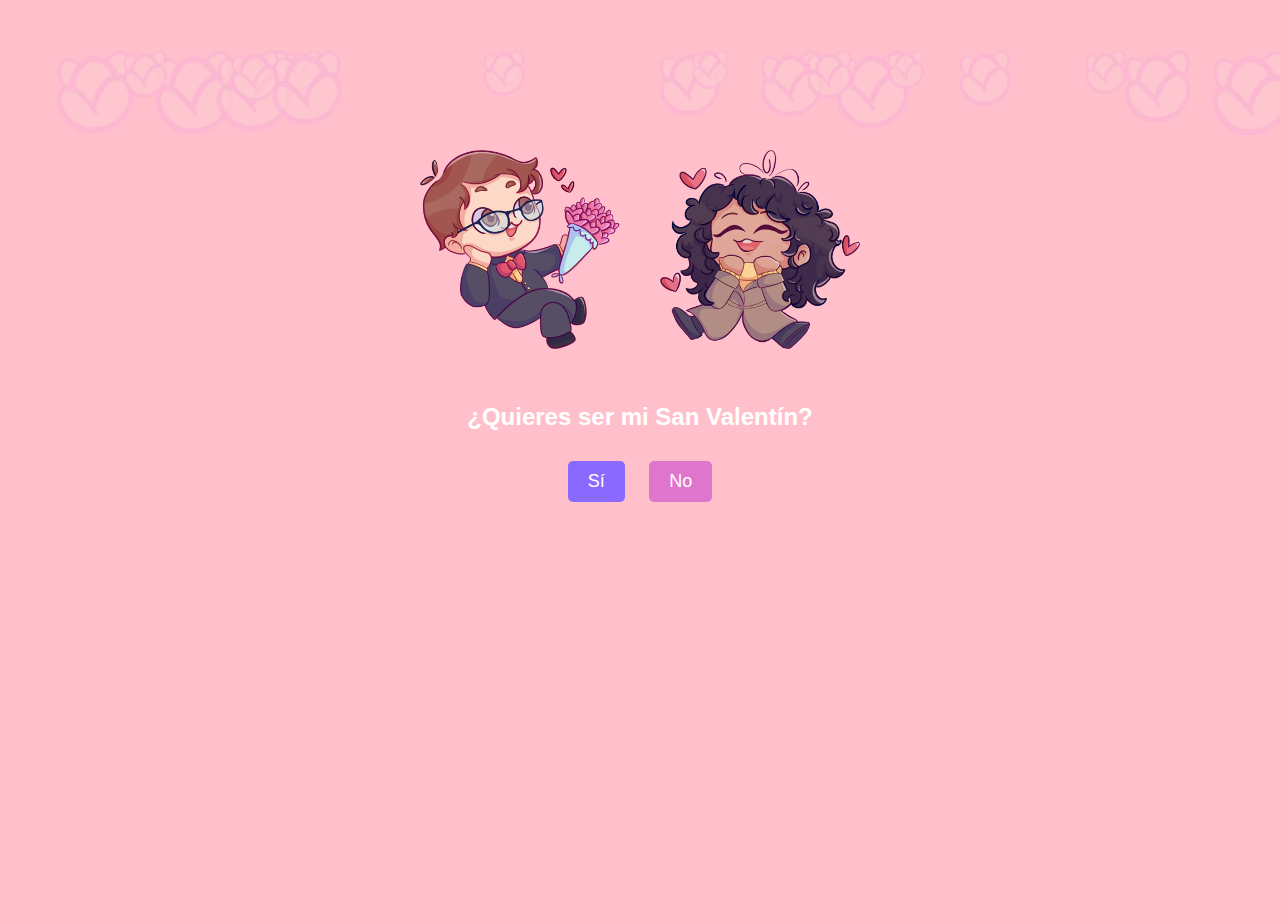
==== index.html @ 9bcfffe8 "Update index.html" ====
<!DOCTYPE html>
<html lang="es">
<head>
    <meta charset="UTF-8">
    <meta name="viewport" content="width=device-width, initial-scale=1.0">
    <title>Be My Valentine</title>
    <style>
        body {
            background-color: pink;
            text-align: center;
            font-family: Arial, sans-serif;
            overflow: hidden;
            position: relative;
            color: white;
        }
        .container {
            display: flex;
            justify-content: center;
            align-items: center;
            margin-top: 150px;
            position: relative;
            z-index: 10;
        }
        .image-container img {
            width: 200px;
            height: auto;
            margin: 0 20px;
            transition: opacity 1s ease-out;
        }
        .message {
            font-size: 24px;
            font-weight: bold;
            margin-top: 50px;
            position: relative;
            z-index: 10;
            transition: opacity 1s ease-out;
        }
        .lyrics {
            font-size: 28px;
            font-weight: bold;
            position: absolute;
            top: 50%;
            left: 50%;
            transform: translate(-50%, -50%);
            width: 80%;
            text-align: center;
            z-index: 10;
        }
        .buttons {
            margin-top: 20px;
            position: relative;
            z-index: 10;
        }
        button {
            padding: 10px 20px;
            font-size: 18px;
            margin: 10px;
            cursor: pointer;
            border: none;
            border-radius: 5px;
            transition: transform 0.3s ease;
        }
        #yesBtn {
            background-color: #8a69ff;
            color: white;
        }
        #noBtn {
            background-color: #b000d363;
            color: white;
        }
        .hidden {
            opacity: 0;
            transition: opacity 1s ease-out;
        }
        .lotus {
            position: absolute;
            top: -100px;
            width: 50px;
            opacity: 0.7;
            animation: fall linear infinite;
        }
        @keyframes fall {
            0% { transform: translateY(0) translateX(0); }
            100% { transform: translateY(100vh) translateX(50px); }
        }
    </style>
</head>
<body>
    <audio id="backgroundMusic" autoplay loop>
        <source src="src/cancion1.mp3" type="audio/mpeg">
    </audio>
    
    <div class="container" id="contentContainer">
        <div class="image-container">
            <img id="jotaImg" src="src/jota.png" alt="Jota">
        </div>
        <div class="image-container">
            <img id="isaImg" src="src/isa.png" alt="Isa">
        </div>
    </div>
    
    <div class="message" id="questionMessage">¿Quieres ser mi San Valentín?</div>
    
    <div class="buttons">
        <button id="yesBtn">Sí</button>
        <button id="noBtn">No</button>
    </div>
    
    <div class="lyrics" id="lyricsMessage"></div>

    <script>
        let music = document.getElementById("backgroundMusic");
        let yesBtn = document.getElementById("yesBtn");
        let noBtn = document.getElementById("noBtn");
        let questionMessage = document.getElementById("questionMessage");
        let contentContainer = document.getElementById("contentContainer");
        let lyricsMessage = document.getElementById("lyricsMessage");
        let noCount = 0;

        music.volume = 0.6;

        document.addEventListener("DOMContentLoaded", () => {
            music.play().catch(() => {
                console.log("Reproducción automática bloqueada, esperando interacción del usuario.");
            });
            for (let i = 0; i < 20; i++) {
                let lotus = document.createElement("img");
                lotus.src = "src/loto.png";
                lotus.classList.add("lotus");
                lotus.style.left = Math.random() * window.innerWidth + "px";
                lotus.style.width = (Math.random() * 50 + 30) + "px";
                lotus.style.animationDuration = (Math.random() * 5 + 5) + "s";
                document.body.appendChild(lotus);
            }
        });

        let lyrics = [
    { time: 2, text: "Gracias por ser mi San Valentín" },
    { time: 14, text: "Y si te parece que yo estoy enamorado tuyo" },
    { time: 20, text: "Eso es un invento, intuyo, no des crédito a murmullos" },
    { time: 25, text: "Porque casi nunca llamo para decir que te amo" },
    { time: 30, text: "Y más de una vez lo hice a un número equivocado" },
    { time: 35, text: "Casi nunca nadie dice que yo estoy enamorado tuyo" },
    { time: 45, text: "Raramente desespero por tenerte aquí a mi lado" },
    { time: 50, text: "Y eso no significa que tenga un significado" },
    { time: 55, text: "Si pensás que amor yo siento, por favor no hagas pamento" },
    { time: 60, text: "No comentes con tu gente, sobre nuestro asunto" },
    { time: 65, text: "Casi nunca nadie dice que yo estoy enamorado tuyo" },
    { time: 75, text: "No te vistas, no te hagas la nunca vista" },
    { time: 80, text: "Tengo en lista a cantarte un 'hasta la vista'" },
    { time: 85, text: "No te vistas, no te hagas la nunca vista" },
    { time: 90, text: "Tengo lista una canción que dice 'hasta la vista, señorita'" },
    { time: 107, text: "Casi nunca veo la foto tuya en mi celular" },
    { time: 112, text: "Sigue ahí por la pereza que me da apretar 'borrar'" },
    { time: 117, text: "No estoy tan obsesionado, vale como aclaración" },
    { time: 122, text: "Si pensás que es por eso que yo canto esta canción" },
    { time: 128, text: "Casi nunca nadie dice que yo estoy enamorado tuyo" },
    { time: 137, text: "No te vistas, no te hagas la nunca vista" },
    { time: 142, text: "Tengo en lista a cantarte un 'hasta la vista'" },
    { time: 147, text: "No te vistas, no te hagas la nunca vista" },
    { time: 153, text: "Tengo lista una canción que dice 'hasta la vista, señorita'" },
    { time: 160, text: "Y si te parece que yo estoy enamorado tuyo" },
    { time: 165, text: "Eso es un invento, intuyo, no des crédito a murmullos" },
    { time: 170, text: "Porque casi nunca llamo para decir que te amo" },
    { time: 175, text: "Y más de una vez lo hice a un número equivocado" },
    { time: 180, text: "Casi nunca nadie dice que yo estoy enamorado tuyo" },
    { time: 190, text: "No te vistas, no te hagas la nunca vista" },
    { time: 195, text: "Tengo en lista a cantarte un 'hasta la vista'" },
    { time: 200, text: "No te vistas, no te hagas la nunca vista" },
    { time: 205, text: "Tengo lista una canción que dice 'hasta la vista, señorita'" }
];

function showLyrics() {
    let currentTime = Math.floor(music.currentTime);
    let line = lyrics.find(lyric => lyric.time === currentTime);
    if (line) {
        lyricsMessage.innerText = line.text;
        lyricsMessage.style.fontSize = "3rem"; // Aumenta el tamaño del texto
        lyricsMessage.style.fontWeight = "bold"; // Hace que el texto sea más grueso
        lyricsMessage.style.textAlign = "center"; // Centra el texto
        lyricsMessage.style.padding = "10px"; // Espaciado para mejor visibilidad
    }
    requestAnimationFrame(showLyrics);
}

yesBtn.addEventListener("click", function() {
    music.pause();
    music.src = "src/cancion2.mp3";
    music.play();
    contentContainer.style.opacity = "0";
    questionMessage.style.opacity = "0";
    document.querySelector(".buttons").classList.add("hidden");
    showLyrics();
});


        noBtn.addEventListener("click", function() {
            noCount++;
            yesBtn.style.transform = `scale(${1 + noCount * 0.2})`;

            if (noCount >= 4) {
                music.pause();
                music.src = "src/cancion3.mp3";
                music.play();
                contentContainer.style.opacity = "0";
                questionMessage.style.opacity = "0";
                document.body.style.backgroundColor = "#ecc9e1";
                document.querySelector(".buttons").classList.add("hidden");

                setTimeout(() => {
                    document.body.innerHTML += '<div class="message">Lamento que no quieras ser mi Valentín, me esforzaré para que eso cambie</div>';
                }, 1000);
            }
        });

    </script>
</body>
</html>
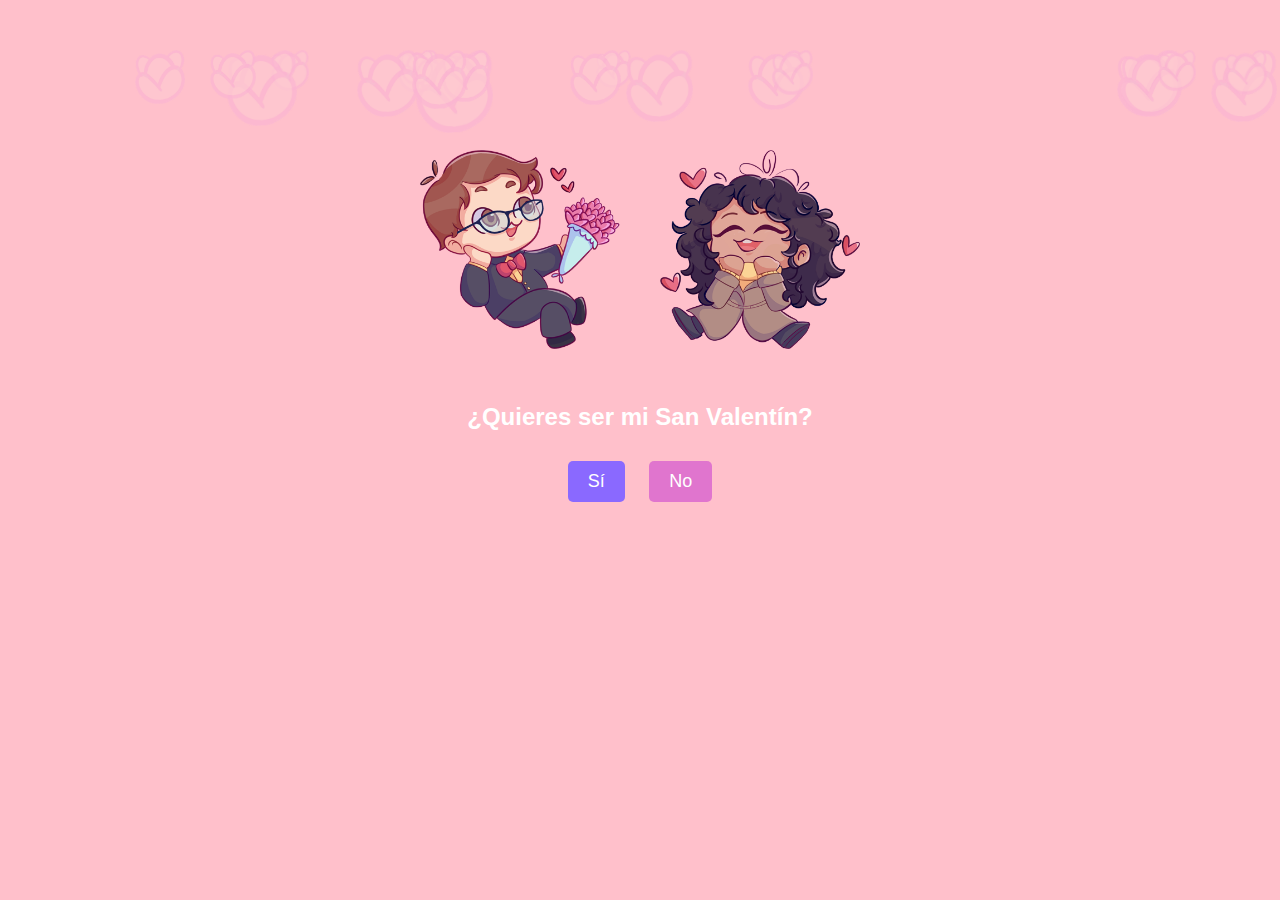
==== commit 16b8a24d: "Update index.html" ====
--- a/index.html
+++ b/index.html
@@ -31,6 +31,14 @@
             font-size: 24px;
             font-weight: bold;
             margin-top: 50px;
+            position: relative;
+            z-index: 10;
+            transition: opacity 1s ease-out;
+        }        
+        .message2 {
+            font-size: 24px;
+            font-weight: bold;
+            margin-top: 5px;
             position: relative;
             z-index: 10;
             transition: opacity 1s ease-out;
@@ -208,7 +216,7 @@
                 document.querySelector(".buttons").classList.add("hidden");
 
                 setTimeout(() => {
-                    document.body.innerHTML += '<div class="message">Lamento que no quieras ser mi Valentín, me esforzaré para que eso cambie</div>';
+                    document.body.innerHTML += '<div class="message2">Lamento que no quieras ser mi Valentín, me esforzaré para que eso cambie</div>';
                 }, 1000);
             }
         });
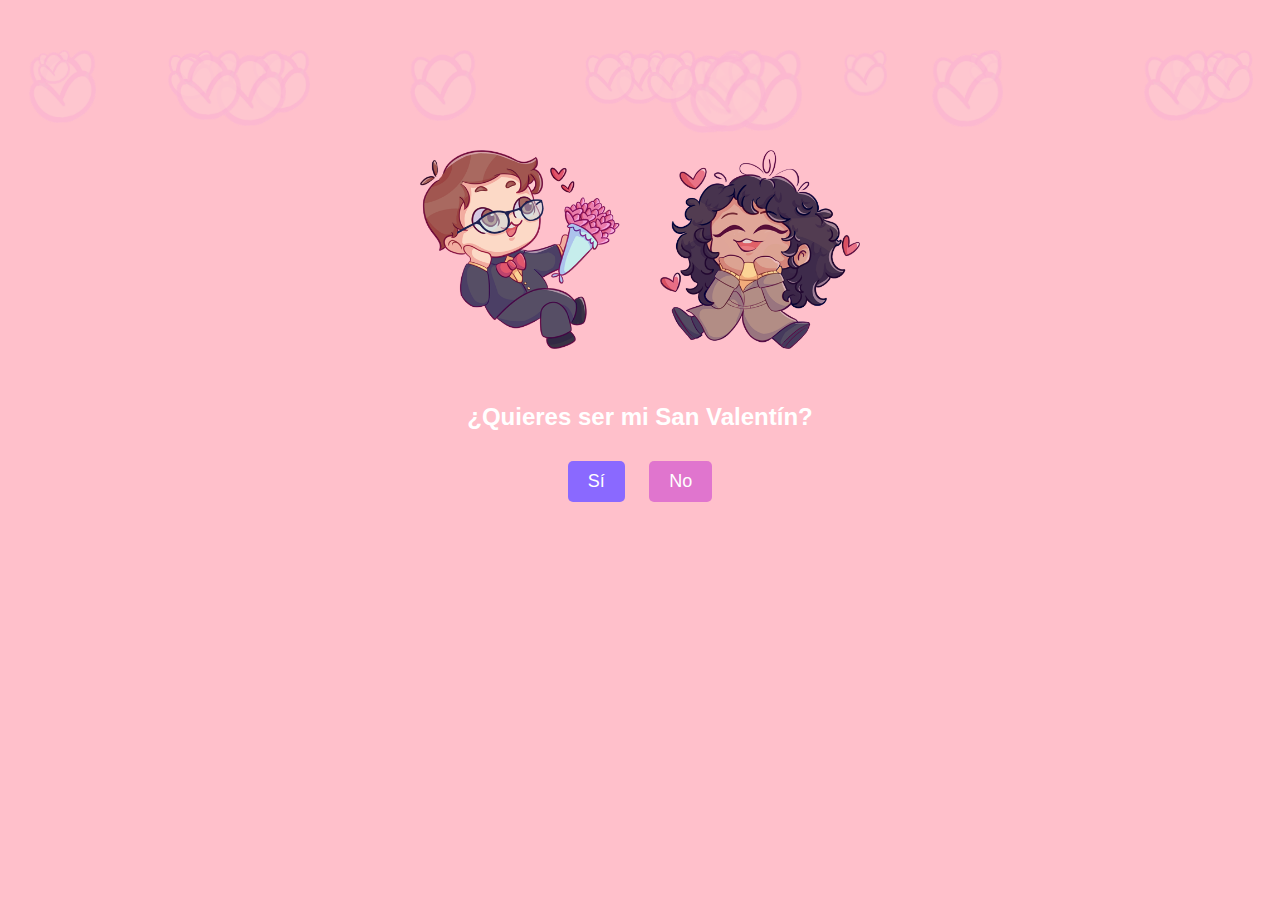
==== commit 1aa14e3e: "Update index.html" ====
--- a/index.html
+++ b/index.html
@@ -36,7 +36,7 @@
             transition: opacity 1s ease-out;
         }        
         .message2 {
-            font-size: 24px;
+            font-size: 17px;
             font-weight: bold;
             margin-top: 5px;
             position: relative;
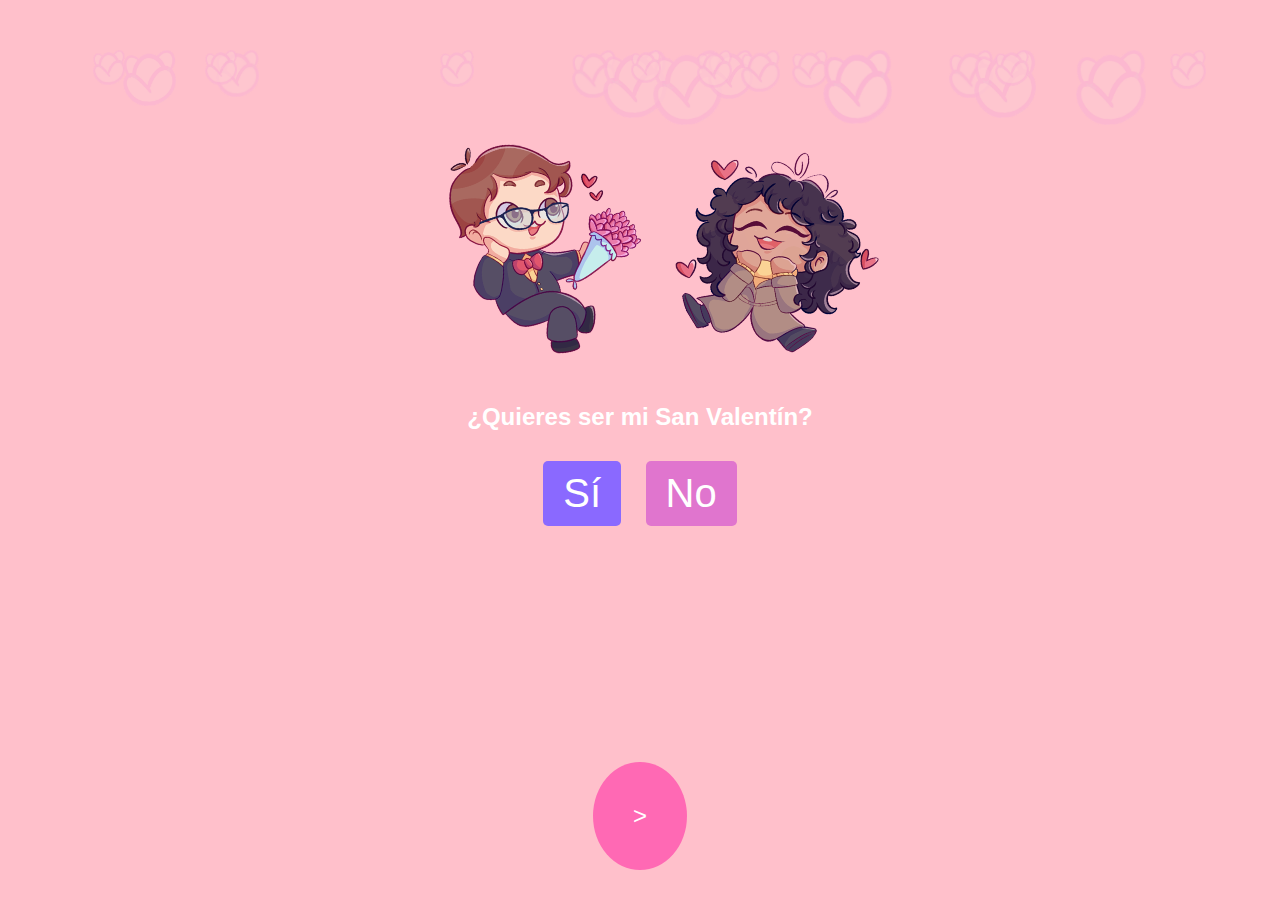
==== commit 03c20b21: "Update index.html" ====
--- a/index.html
+++ b/index.html
@@ -36,7 +36,7 @@
             transition: opacity 1s ease-out;
         }        
         .message2 {
-            font-size: 17px;
+            font-size: 15px;
             font-weight: bold;
             margin-top: 5px;
             position: relative;
@@ -61,7 +61,7 @@
         }
         button {
             padding: 10px 20px;
-            font-size: 18px;
+            font-size: 40px;
             margin: 10px;
             cursor: pointer;
             border: none;
@@ -116,7 +116,82 @@
     
     <div class="lyrics" id="lyricsMessage"></div>
 
+    <div class="music-controls">
+        <button id="playPauseBtn">></button>
+    </div>
+    
+    <style>
+        .music-controls {
+            position: fixed;
+            bottom: 20px;
+            left: 50%;
+            transform: translateX(-50%);
+            z-index: 20;
+        }
+    
+        #playPauseBtn {
+            background-color: #ff69b4;
+            color: white;
+            padding: 40px;
+            font-size: 24px;
+            border: none;
+            border-radius: 50%;
+            cursor: pointer;
+            transition: background-color 0.3s ease;
+        }
+    
+        #playPauseBtn:hover {
+            background-color: #5100d3;
+        }
+    </style>
+    
     <script>
+        let playPauseBtn = document.getElementById("playPauseBtn");
+    
+        playPauseBtn.addEventListener("click", function () {
+            if (music.paused) {
+                music.play();
+                playPauseBtn.innerText = "||";
+            } else {
+                music.pause();
+                playPauseBtn.innerText = ">";
+            }
+        });
+    </script>
+    
+
+    <script>
+
+document.addEventListener("DOMContentLoaded", function () {
+    function animateImage(imageId) {
+        let img = document.getElementById(imageId);
+        let position = 0;
+        let direction = 1;
+        let angle = 0;
+        let rotateDirection = 1;
+
+        function move() {
+            position += direction * 0.5; // Movimiento horizontal más lento
+            angle += rotateDirection * 0.5; // Movimiento de rotación más fluido
+
+            if (position > 20 || position < -20) {
+                direction *= -1; // Cambia dirección horizontal
+            }
+
+            if (angle > 15 || angle < -15) {
+                rotateDirection *= -1; // Cambia dirección de rotación
+            }
+
+            img.style.transform = `translateX(${position}px) rotate(${angle}deg)`;
+            requestAnimationFrame(move); // Movimiento fluido sin retraso perceptible
+        }
+        move();
+    }
+
+    animateImage("jotaImg");
+    animateImage("isaImg");
+});
+
         let music = document.getElementById("backgroundMusic");
         let yesBtn = document.getElementById("yesBtn");
         let noBtn = document.getElementById("noBtn");
@@ -143,50 +218,47 @@
         });
 
         let lyrics = [
-    { time: 2, text: "Gracias por ser mi San Valentín" },
-    { time: 14, text: "Y si te parece que yo estoy enamorado tuyo" },
-    { time: 20, text: "Eso es un invento, intuyo, no des crédito a murmullos" },
-    { time: 25, text: "Porque casi nunca llamo para decir que te amo" },
-    { time: 30, text: "Y más de una vez lo hice a un número equivocado" },
-    { time: 35, text: "Casi nunca nadie dice que yo estoy enamorado tuyo" },
-    { time: 45, text: "Raramente desespero por tenerte aquí a mi lado" },
-    { time: 50, text: "Y eso no significa que tenga un significado" },
-    { time: 55, text: "Si pensás que amor yo siento, por favor no hagas pamento" },
-    { time: 60, text: "No comentes con tu gente, sobre nuestro asunto" },
-    { time: 65, text: "Casi nunca nadie dice que yo estoy enamorado tuyo" },
-    { time: 75, text: "No te vistas, no te hagas la nunca vista" },
-    { time: 80, text: "Tengo en lista a cantarte un 'hasta la vista'" },
-    { time: 85, text: "No te vistas, no te hagas la nunca vista" },
-    { time: 90, text: "Tengo lista una canción que dice 'hasta la vista, señorita'" },
-    { time: 107, text: "Casi nunca veo la foto tuya en mi celular" },
-    { time: 112, text: "Sigue ahí por la pereza que me da apretar 'borrar'" },
-    { time: 117, text: "No estoy tan obsesionado, vale como aclaración" },
-    { time: 122, text: "Si pensás que es por eso que yo canto esta canción" },
-    { time: 128, text: "Casi nunca nadie dice que yo estoy enamorado tuyo" },
-    { time: 137, text: "No te vistas, no te hagas la nunca vista" },
-    { time: 142, text: "Tengo en lista a cantarte un 'hasta la vista'" },
-    { time: 147, text: "No te vistas, no te hagas la nunca vista" },
-    { time: 153, text: "Tengo lista una canción que dice 'hasta la vista, señorita'" },
-    { time: 160, text: "Y si te parece que yo estoy enamorado tuyo" },
-    { time: 165, text: "Eso es un invento, intuyo, no des crédito a murmullos" },
-    { time: 170, text: "Porque casi nunca llamo para decir que te amo" },
-    { time: 175, text: "Y más de una vez lo hice a un número equivocado" },
-    { time: 180, text: "Casi nunca nadie dice que yo estoy enamorado tuyo" },
-    { time: 190, text: "No te vistas, no te hagas la nunca vista" },
-    { time: 195, text: "Tengo en lista a cantarte un 'hasta la vista'" },
-    { time: 200, text: "No te vistas, no te hagas la nunca vista" },
-    { time: 205, text: "Tengo lista una canción que dice 'hasta la vista, señorita'" }
+    { time: 3, text: "GRACIAS POR SER MI SAN VALENTÍN" },
+    { time: 21, text: "HOY DESPERTÉ CON GANAS DE BESARTE" },
+    { time: 29, text: "TENGO UNA SED DE ACARICIARTE" },
+    { time: 33, text: "ENREDARME A TI, Y NO SOLTARTE" },
+    { time: 39, text: "ERES TAN EMBRIAGANTE" },
+    { time: 45, text: "ERES TÚ, ERES TÚ" },
+
+    { time: 51, text: "QUIERO CONTEMPLARTE SIN CONTAR EL TIEMPO" },
+    { time: 59, text: "DIBUJARTE CON MIS PUROS RECUERDOS" },
+    { time: 63, text: "EN MI MENTE MARCARME TUS LABIOS, TUS BESOS" },
+    { time: 69, text: "ESTAR AQUÍ OTRO MOMENTO" },
+    { time: 73, text: "ERES TÚ (x3)" },
+
+    { time: 93, text: "ME ENCANTA VERTE, TENERTE, ABRAZARTE" },
+    { time: 100, text: "CUANDO ESTOY A UN LADO DE TI" },
+    { time: 104, text: "TODO LO BUENO DE MÍ FLORECE, ERES TÚ" },
+    { time: 110, text: "ESE IMÁN DE UNA PRECIOSA ENERGÍA" },
+
+    { time: 116, text: "ES TU ALMA QUE ENVÍA SEÑALES A MI CUERPO" },
+    { time: 123, text: "PORQUE ESTE SIGUE PIDIENDO ESE AROMA DE TI" },
+    { time: 130, text: "QUE ME INVITA AL ACECHO" },
+    { time: 134, text: "ERES TÚ (x3)" },
+
+    { time: 155, text: "TENEMOS PLANES DIFERENTES" },
+    { time: 160, text: "PERO TÚ SIEMPRE EN MI MENTE" },
+    { time: 172, text: "PUES MIS VENAS TAN SUTILMENTE" },
+    { time: 175, text: "DISFRUTAN TANTO QUERERTE" },
+    { time: 180, text: "ERES TÚ, ERES TÚ" },
+    { time: 196, text: "ERES TÚ, ERES TÚ, ERES TÚ" }
 ];
-
 function showLyrics() {
     let currentTime = Math.floor(music.currentTime);
     let line = lyrics.find(lyric => lyric.time === currentTime);
     if (line) {
         lyricsMessage.innerText = line.text;
-        lyricsMessage.style.fontSize = "3rem"; // Aumenta el tamaño del texto
-        lyricsMessage.style.fontWeight = "bold"; // Hace que el texto sea más grueso
-        lyricsMessage.style.textAlign = "center"; // Centra el texto
-        lyricsMessage.style.padding = "10px"; // Espaciado para mejor visibilidad
+        lyricsMessage.style.fontSize = "2.5rem"; // Letra más grande
+        lyricsMessage.style.fontWeight = "bold"; // Negrita
+        lyricsMessage.style.fontStyle = "italic"; // Cursiva
+        lyricsMessage.style.textTransform = "uppercase"; // Mayúsculas
+        lyricsMessage.style.textAlign = "center"; // Centrar
+        lyricsMessage.style.padding = "15px"; // Espaciado adicional
     }
     requestAnimationFrame(showLyrics);
 }
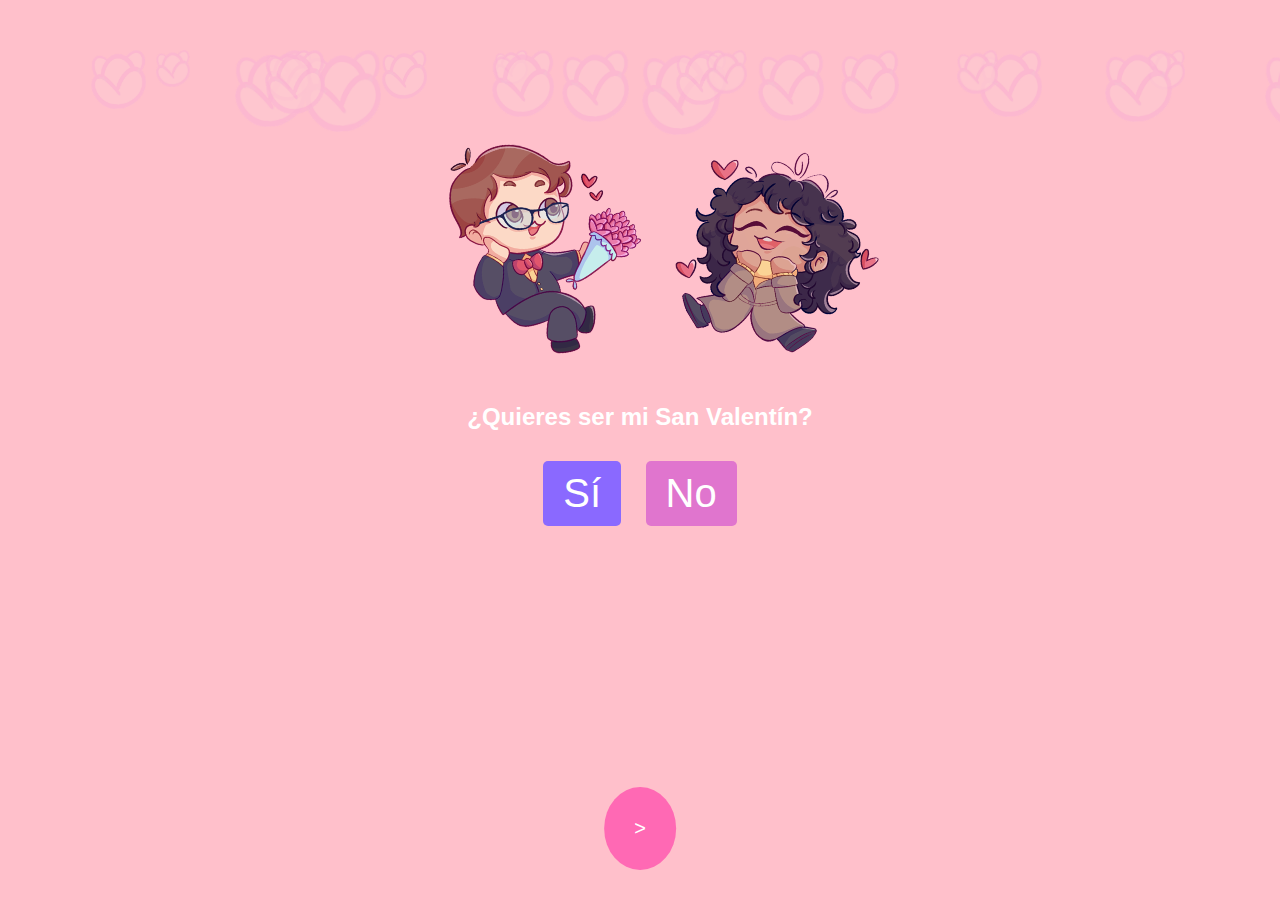
==== commit a4fe7464: "Update index.html" ====
--- a/index.html
+++ b/index.html
@@ -132,8 +132,8 @@
         #playPauseBtn {
             background-color: #ff69b4;
             color: white;
-            padding: 40px;
-            font-size: 24px;
+            padding: 30px;
+            font-size: 20px;
             border: none;
             border-radius: 50%;
             cursor: pointer;
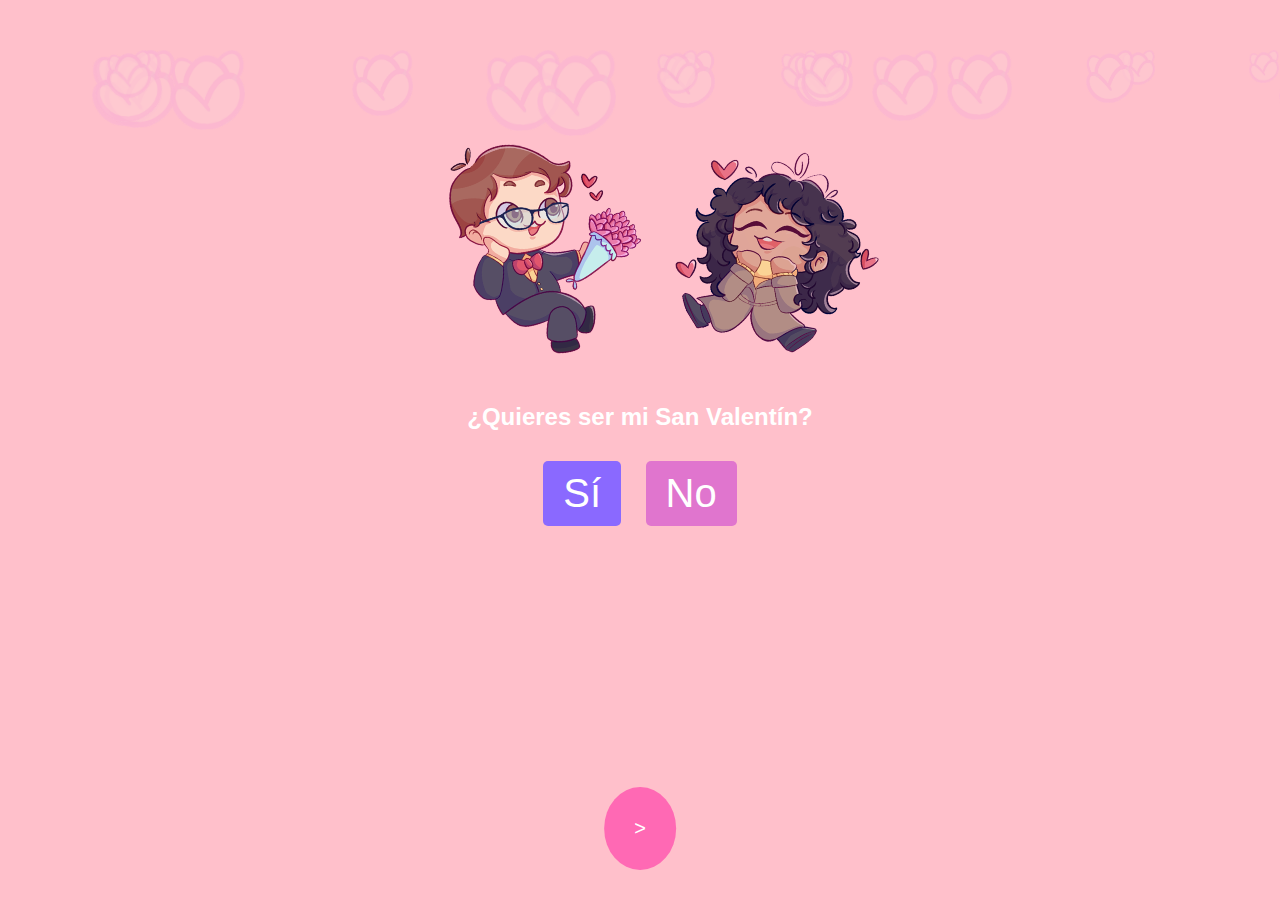
==== commit 883eef49: "Update index.html" ====
--- a/index.html
+++ b/index.html
@@ -38,8 +38,9 @@
         .message2 {
             font-size: 15px;
             font-weight: bold;
-            margin-top: 5px;
-            position: relative;
+            margin-top: 10px;
+            margin-left: 20%;
+            position: absolute;
             z-index: 10;
             transition: opacity 1s ease-out;
         }
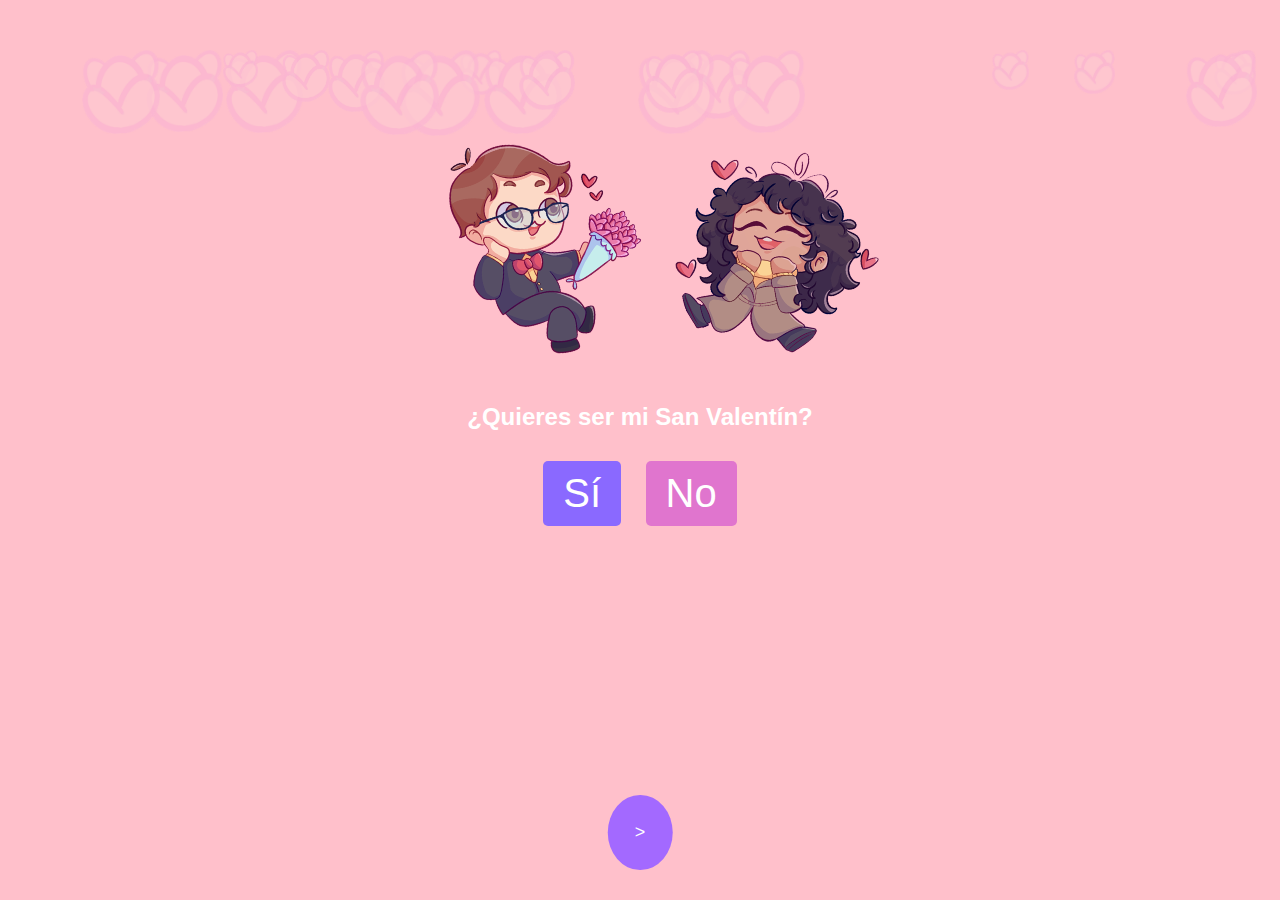
==== commit f062d077: "Update index.html" ====
--- a/index.html
+++ b/index.html
@@ -36,14 +36,22 @@
             transition: opacity 1s ease-out;
         }        
         .message2 {
-            font-size: 15px;
-            font-weight: bold;
-            margin-top: 10px;
-            margin-left: 20%;
-            position: absolute;
-            z-index: 10;
-            transition: opacity 1s ease-out;
-        }
+    font-size: 18px;
+    font-weight: bold;
+    position: fixed; /* Se mantiene fijo en la parte superior */
+    top: 10px; /* Se posiciona en la parte superior */
+    left: 50%; /* Se centra horizontalmente */
+    transform: translateX(-50%); /* Ajusta el centro */
+    width: 100%; /* Ocupará todo el ancho de la pantalla */
+    text-align: center; /* Texto centrado */
+    background-color: rgba(0, 0, 0, 0.7); /* Fondo oscuro semi-transparente */
+    color: white; /* Color del texto */
+    padding: 10px 0; /* Espaciado interno arriba y abajo */
+    z-index: 1000; /* Asegura que se mantenga visible sobre otros elementos */
+
+
+}
+
         .lyrics {
             font-size: 28px;
             font-weight: bold;
@@ -131,10 +139,10 @@
         }
     
         #playPauseBtn {
-            background-color: #ff69b4;
+            background-color: #a369ff;
             color: white;
-            padding: 30px;
-            font-size: 20px;
+            padding: 27px;
+            font-size: 18px;
             border: none;
             border-radius: 50%;
             cursor: pointer;
@@ -142,7 +150,7 @@
         }
     
         #playPauseBtn:hover {
-            background-color: #5100d3;
+            background-color: #57358d94;
         }
     </style>
     
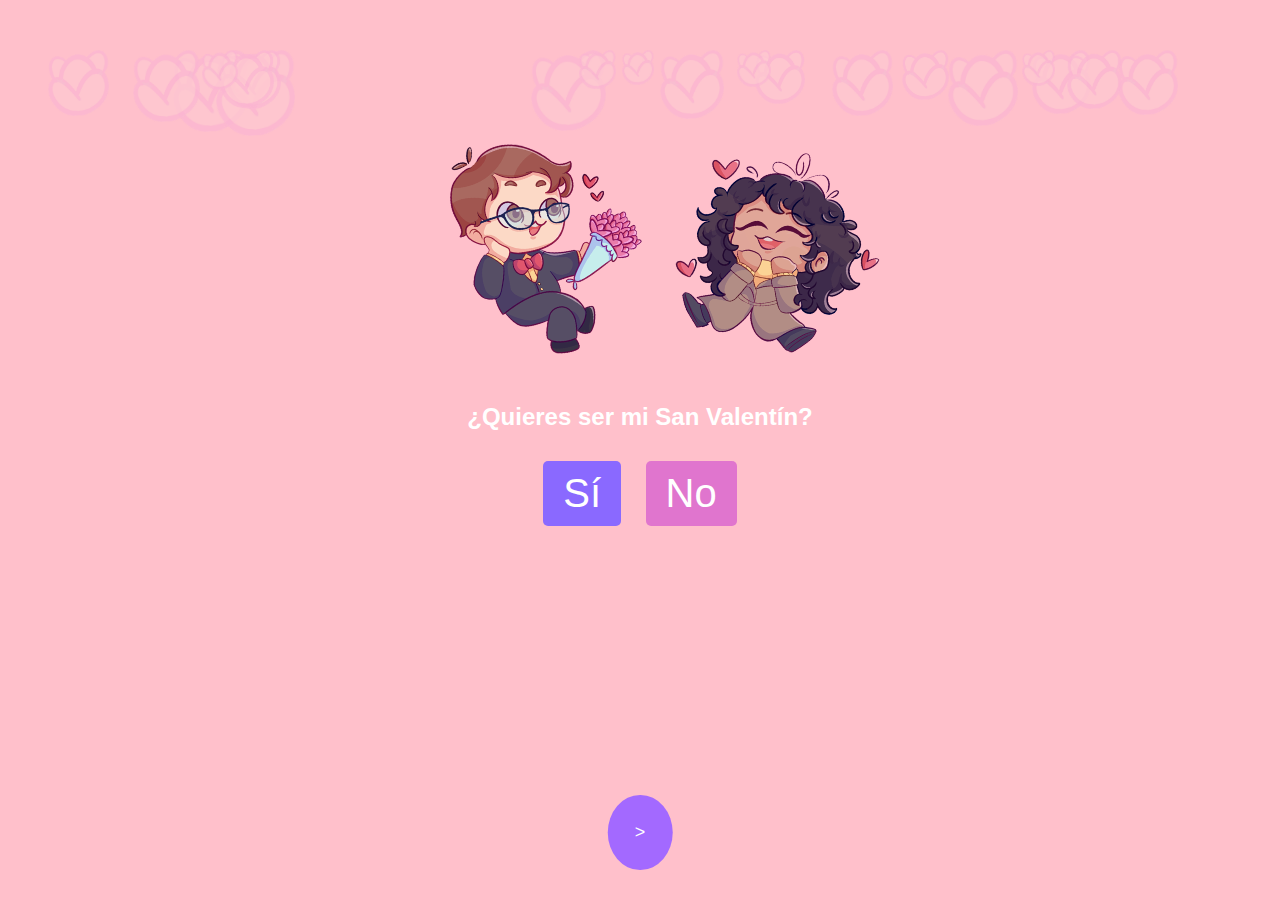
==== commit 3fca13d4: "Update index.html" ====
--- a/index.html
+++ b/index.html
@@ -229,31 +229,31 @@
         let lyrics = [
     { time: 3, text: "GRACIAS POR SER MI SAN VALENTÍN" },
     { time: 21, text: "HOY DESPERTÉ CON GANAS DE BESARTE" },
-    { time: 29, text: "TENGO UNA SED DE ACARICIARTE" },
-    { time: 33, text: "ENREDARME A TI, Y NO SOLTARTE" },
+    { time: 28, text: "TENGO UNA SED DE ACARICIARTE" },
+    { time: 32, text: "ENREDARME A TI, Y NO SOLTARTE" },
     { time: 39, text: "ERES TAN EMBRIAGANTE" },
-    { time: 45, text: "ERES TÚ, ERES TÚ" },
+    { time: 43, text: "ERES TÚ, ERES TÚ" },
 
     { time: 51, text: "QUIERO CONTEMPLARTE SIN CONTAR EL TIEMPO" },
     { time: 59, text: "DIBUJARTE CON MIS PUROS RECUERDOS" },
     { time: 63, text: "EN MI MENTE MARCARME TUS LABIOS, TUS BESOS" },
     { time: 69, text: "ESTAR AQUÍ OTRO MOMENTO" },
-    { time: 73, text: "ERES TÚ (x3)" },
+    { time: 72, text: "ERES TÚ (x3)" },
 
     { time: 93, text: "ME ENCANTA VERTE, TENERTE, ABRAZARTE" },
     { time: 100, text: "CUANDO ESTOY A UN LADO DE TI" },
     { time: 104, text: "TODO LO BUENO DE MÍ FLORECE, ERES TÚ" },
     { time: 110, text: "ESE IMÁN DE UNA PRECIOSA ENERGÍA" },
 
-    { time: 116, text: "ES TU ALMA QUE ENVÍA SEÑALES A MI CUERPO" },
+    { time: 115, text: "ES TU ALMA QUE ENVÍA SEÑALES A MI CUERPO" },
     { time: 123, text: "PORQUE ESTE SIGUE PIDIENDO ESE AROMA DE TI" },
     { time: 130, text: "QUE ME INVITA AL ACECHO" },
     { time: 134, text: "ERES TÚ (x3)" },
 
-    { time: 155, text: "TENEMOS PLANES DIFERENTES" },
+    { time: 154, text: "TENEMOS PLANES DIFERENTES" },
     { time: 160, text: "PERO TÚ SIEMPRE EN MI MENTE" },
-    { time: 172, text: "PUES MIS VENAS TAN SUTILMENTE" },
-    { time: 175, text: "DISFRUTAN TANTO QUERERTE" },
+    { time: 169, text: "PUES MIS VENAS TAN SUTILMENTE" },
+    { time: 173, text: "DISFRUTAN TANTO QUERERTE" },
     { time: 180, text: "ERES TÚ, ERES TÚ" },
     { time: 196, text: "ERES TÚ, ERES TÚ, ERES TÚ" }
 ];
